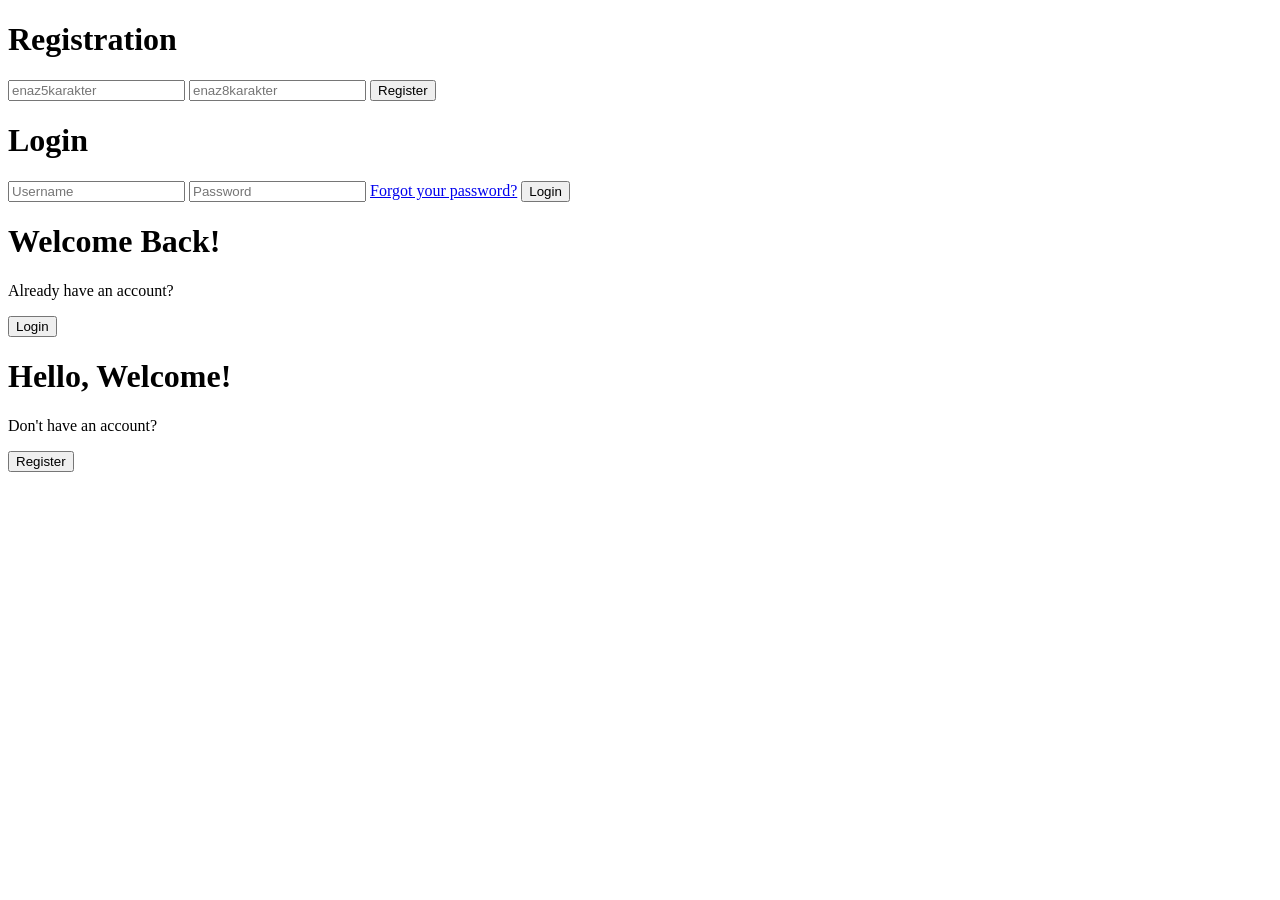
==== templates/login.html @ 5a2622bb "İlk commit" ====
<!DOCTYPE html>
<html lang="en">

<head>
  <meta charset="UTF-8" />
  <meta name="viewport" content="width=device-width, initial-scale=1.0" />
  <title>Login/Register UI</title>
  <link rel="stylesheet" href="{{ url_for('static', filename='login.css') }}">

  <!-- <link rel="stylesheet" href="static/login1.css" /> -->
  <link href="https://unpkg.com/boxicons@2.1.4/css/boxicons.min.css" rel="stylesheet" />
</head>

<body>
  <div class="container" id="container">
    <div class="form-container sign-up-container">
      <form method="POST" action="/register">
        <h1>Registration</h1>
        <input type="text" name="username" placeholder="enaz5karakter" required>
        <input type="password" name="password" placeholder="enaz8karakter" required>

        <button>Register</button>


      </form>
    </div>
    <div class="form-container sign-in-container">
      <form method="POST" action="/login">
        <h1>Login</h1>
        <input type="text" name="username" placeholder="Username" required>
    <input type="password" name="password" placeholder="Password" required>
        <a href="#">Forgot your password?</a>
        <button>Login</button>


      </form>
    </div>
    <div class="overlay-container">
      <div class="overlay">
        <div class="overlay-panel overlay-left">
          <h1>Welcome Back!</h1>
          <p>Already have an account?</p>
          <button class="ghost" id="signIn">Login</button>
        </div>
        <div class="overlay-panel overlay-right">
          <h1>Hello, Welcome!</h1>
          <p>Don't have an account?</p>
          <button class="ghost" id="signUp">Register</button>
        </div>
      </div>
    </div>
  </div>
  <script>
    const signUpButton = document.getElementById('signUp');
    const signInButton = document.getElementById('signIn');
    const container = document.getElementById('container');

    signUpButton.addEventListener('click', () => {
      container.classList.add("right-panel-active");
    });

    signInButton.addEventListener('click', () => {
      container.classList.remove("right-panel-active");
    });
  </script>





</body>

</html>
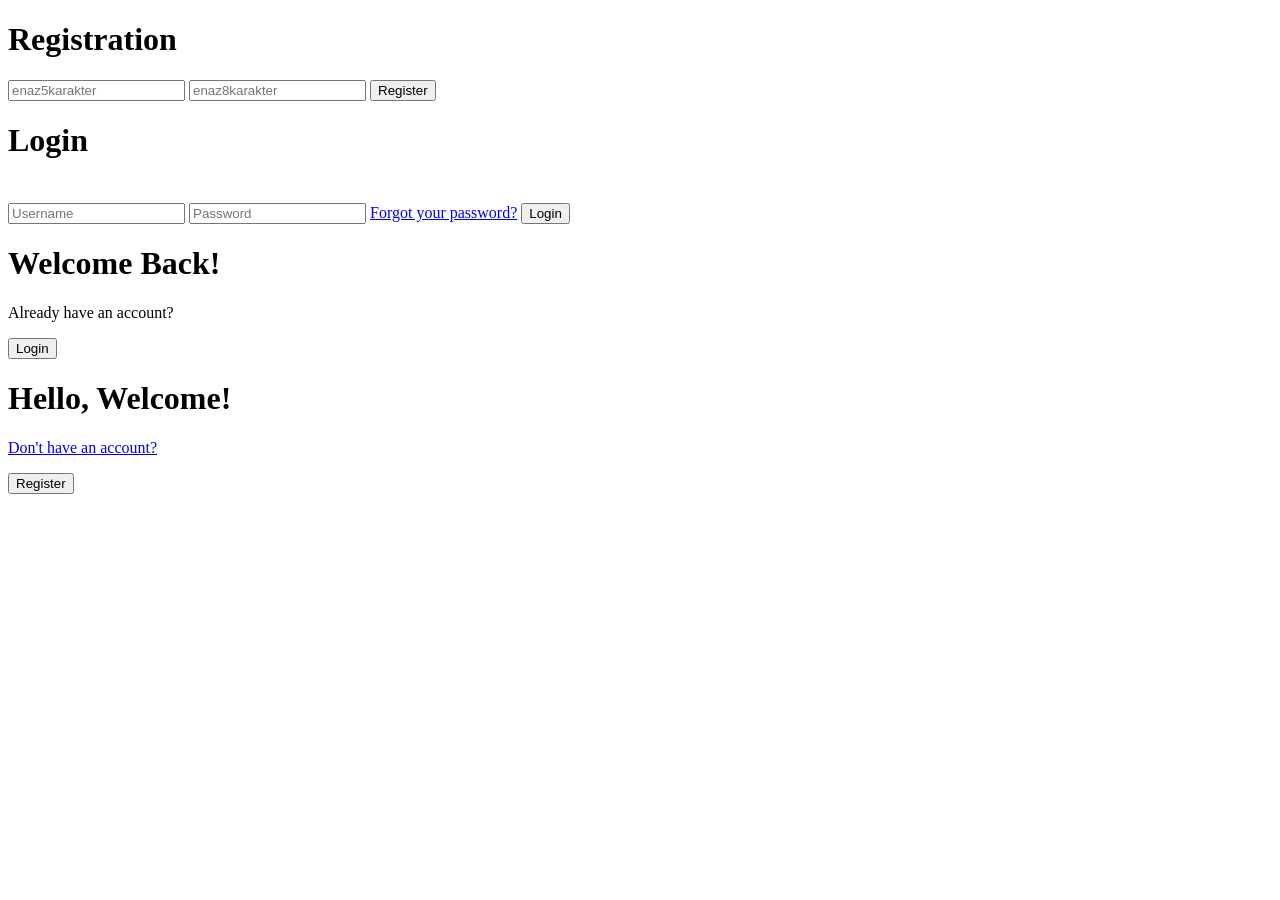
==== commit 342c9825: "Proje tamamlandı" ====
--- a/templates/login.html
+++ b/templates/login.html
@@ -30,7 +30,7 @@
         <input type="text" name="username" placeholder="Username" required>
     <input type="password" name="password" placeholder="Password" required>
         <a href="#">Forgot your password?</a>
-        <button>Login</button>
+        <button style="margin-top:22px">Login</button>
 
 
       </form>
@@ -44,7 +44,7 @@
         </div>
         <div class="overlay-panel overlay-right">
           <h1>Hello, Welcome!</h1>
-          <p>Don't have an account?</p>
+           <a href="#"><p>Don't have an account?</p></a>
           <button class="ghost" id="signUp">Register</button>
         </div>
       </div>
